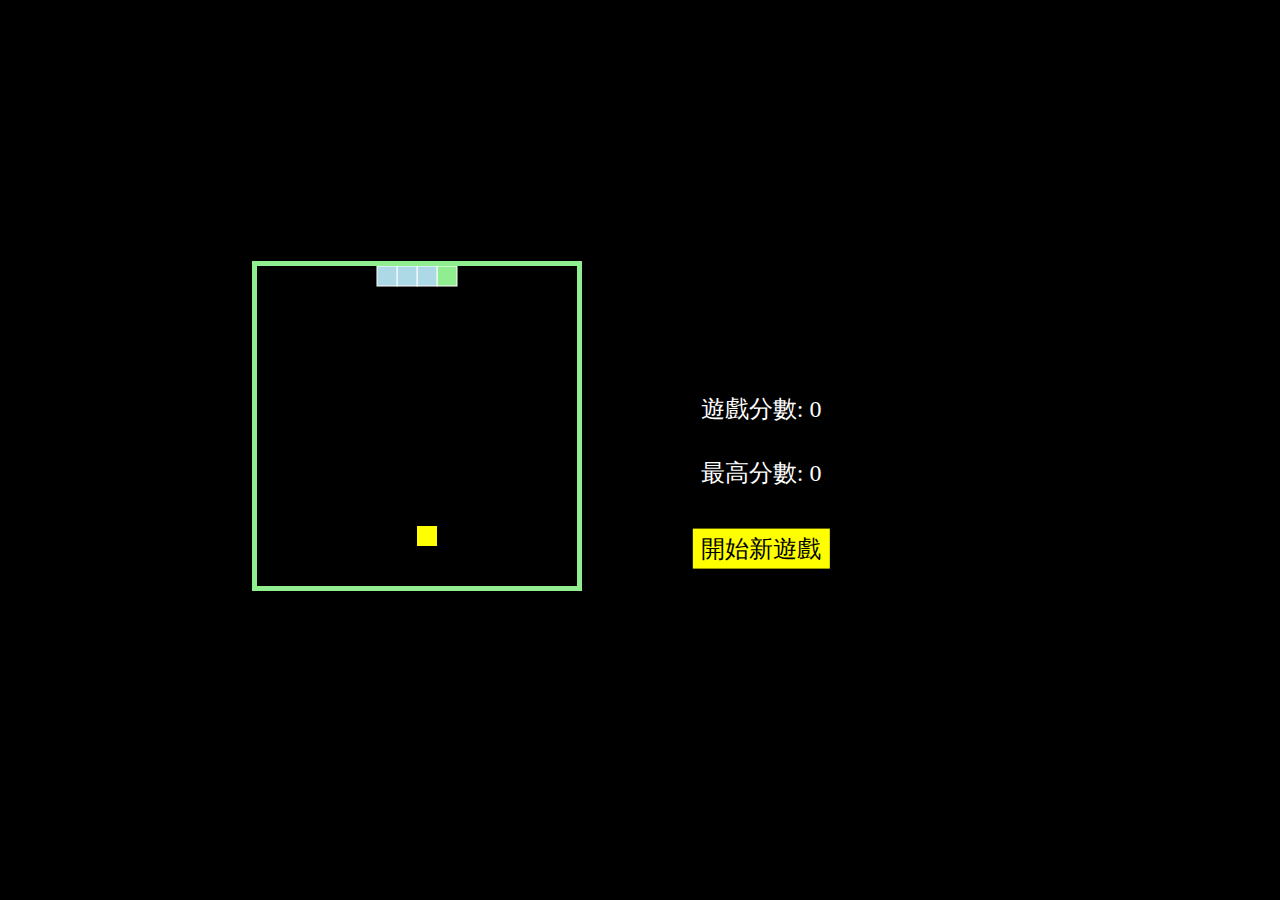
==== index.html @ b19eb1eb "first commit" ====
<!DOCTYPE html>
<html lang="en">
  <head>
    <meta charset="UTF-8" />
    <meta name="viewport" content="width=device-width, initial-scale=1.0" />
    <title>貪食蛇遊戲</title>
    <link rel="stylesheet" href="./style.css" />
  </head>
  <body>
    <canvas
      id="myCanvas"
      width="320"
      height="320"
      style="background-color: black"
    ></canvas>
    <div>
      <p id="myScore"></p>
      <p id="myScore2"></p>
      <button type="button" id="Start" onclick="location.reload()">
        開始新遊戲
      </button>
    </div>
    <script src="./app.js"></script>
  </body>
</html>
---- style.css ----
* {
  padding: 0;
  border: 0;
  box-sizing: border-box;
}

body {
  background-color: black;
  display: flex;
  flex-wrap: wrap;
  flex-direction: row;
  align-items: center;
  /* justify-content: space-evenly; */
}

#myCanvas {
  border: 5px solid lightgreen;
  position: absolute;
  top: 40%;
  left: 30%;
  transform: translate(-40%, -30%);
}
div {
  /* border: 5px solid white; */
  position: absolute;
  top: 55%;
  left: 60%;
  transform: translate(-55%, -60%);
  display: flex;
  flex-wrap: wrap;
  flex-direction: column;
  align-items: left;
  justify-content: space-evenly;
}
#myScore {
  /* border: 1px solid blue; */
  margin-top: 0rem;
  margin-bottom: 1rem;
}

#myScore2 {
  /* border: 1px solid red; */
  margin-top: 0rem;
  /* margin-bottom: 1rem; */
}

#myScore,
#myScore2 {
  color: white;
  font-size: 1.5rem;
  padding: 8px;
}

#Start {
  padding: 0.25rem 0.5rem;
  background-color: yellow;
  font-size: 1.5rem;
  /* display: block; */
  margin-top: 8px;
}
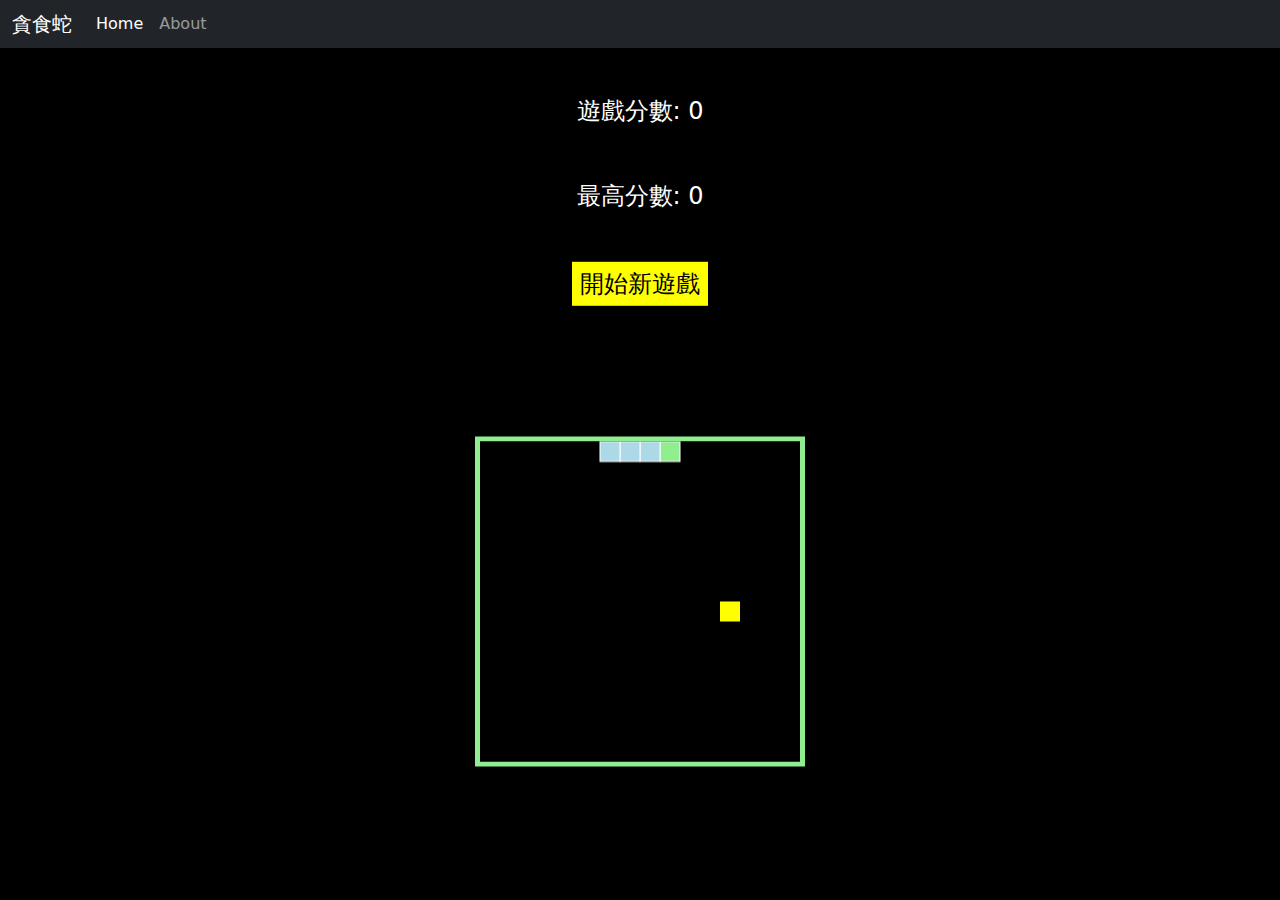
==== commit cb19d124: "second commit" ====
--- a/index.html
+++ b/index.html
@@ -4,22 +4,63 @@
     <meta charset="UTF-8" />
     <meta name="viewport" content="width=device-width, initial-scale=1.0" />
     <title>貪食蛇遊戲</title>
+    <link
+      href="https://cdn.jsdelivr.net/npm/bootstrap@5.3.3/dist/css/bootstrap.min.css"
+      rel="stylesheet"
+      integrity="sha384-QWTKZyjpPEjISv5WaRU9OFeRpok6YctnYmDr5pNlyT2bRjXh0JMhjY6hW+ALEwIH"
+      crossorigin="anonymous"
+    />
+    <script
+      src="https://cdn.jsdelivr.net/npm/bootstrap@5.3.3/dist/js/bootstrap.bundle.min.js"
+      integrity="sha384-YvpcrYf0tY3lHB60NNkmXc5s9fDVZLESaAA55NDzOxhy9GkcIdslK1eN7N6jIeHz"
+      crossorigin="anonymous"
+    ></script>
     <link rel="stylesheet" href="./style.css" />
   </head>
   <body>
-    <canvas
-      id="myCanvas"
-      width="320"
-      height="320"
-      style="background-color: black"
-    ></canvas>
-    <div>
+    <header>
+      <nav class="navbar navbar-expand-sm navbar-dark bg-dark py-1">
+        <div class="container-fluid">
+          <a class="navbar-brand" href="#">貪食蛇</a>
+          <button
+            class="navbar-toggler"
+            type="button"
+            data-bs-toggle="collapse"
+            data-bs-target="#navbarNav"
+            aria-controls="navbarNav"
+            aria-expanded="false"
+            aria-label="Toggle navigation"
+          >
+            <span class="navbar-toggler-icon"></span>
+          </button>
+          <div class="collapse navbar-collapse" id="navbarNav">
+            <ul class="navbar-nav">
+              <li class="nav-item">
+                <a class="nav-link active" aria-current="page" href="#">Home</a>
+              </li>
+              <li class="nav-item">
+                <a class="nav-link" href="./about.html">About</a>
+              </li>
+            </ul>
+          </div>
+        </div>
+      </nav>
+    </header>
+
+    <main>
+      <canvas
+        id="myCanvas"
+        width="320"
+        height="320"
+        style="background-color: black"
+      ></canvas>
+
       <p id="myScore"></p>
       <p id="myScore2"></p>
       <button type="button" id="Start" onclick="location.reload()">
         開始新遊戲
       </button>
-    </div>
+    </main>
     <script src="./app.js"></script>
   </body>
 </html>
--- a/style.css
+++ b/style.css
@@ -6,46 +6,28 @@
 
 body {
   background-color: black;
+}
+
+body.main {
   display: flex;
   flex-wrap: wrap;
-  flex-direction: row;
   align-items: center;
-  /* justify-content: space-evenly; */
+  flex-direction: column;
+  justify-items: center;
 }
 
 #myCanvas {
   border: 5px solid lightgreen;
   position: absolute;
-  top: 40%;
-  left: 30%;
-  transform: translate(-40%, -30%);
-}
-div {
-  /* border: 5px solid white; */
-  position: absolute;
-  top: 55%;
-  left: 60%;
-  transform: translate(-55%, -60%);
-  display: flex;
-  flex-wrap: wrap;
-  flex-direction: column;
-  align-items: left;
-  justify-content: space-evenly;
-}
-#myScore {
-  /* border: 1px solid blue; */
-  margin-top: 0rem;
-  margin-bottom: 1rem;
-}
-
-#myScore2 {
-  /* border: 1px solid red; */
-  margin-top: 0rem;
-  /* margin-bottom: 1rem; */
+  top: 65%;
+  left: 50%;
+  transform: translate(-50%, -45%);
 }
 
 #myScore,
 #myScore2 {
+  margin-top: 0rem;
+  margin-bottom: 0rem;
   color: white;
   font-size: 1.5rem;
   padding: 8px;
@@ -56,5 +38,25 @@
   background-color: yellow;
   font-size: 1.5rem;
   /* display: block; */
-  margin-top: 8px;
+  margin-top: 5px;
 }
+
+#myScore {
+  position: absolute;
+  top: 10%;
+  left: 50%;
+  transform: translate(-50%, -10%);
+}
+#myScore2 {
+  position: absolute;
+  top: 20%;
+  left: 50%;
+  transform: translate(-50%, -20%);
+}
+
+#Start {
+  position: absolute;
+  top: 30%;
+  left: 50%;
+  transform: translate(-50%, -30%);
+}
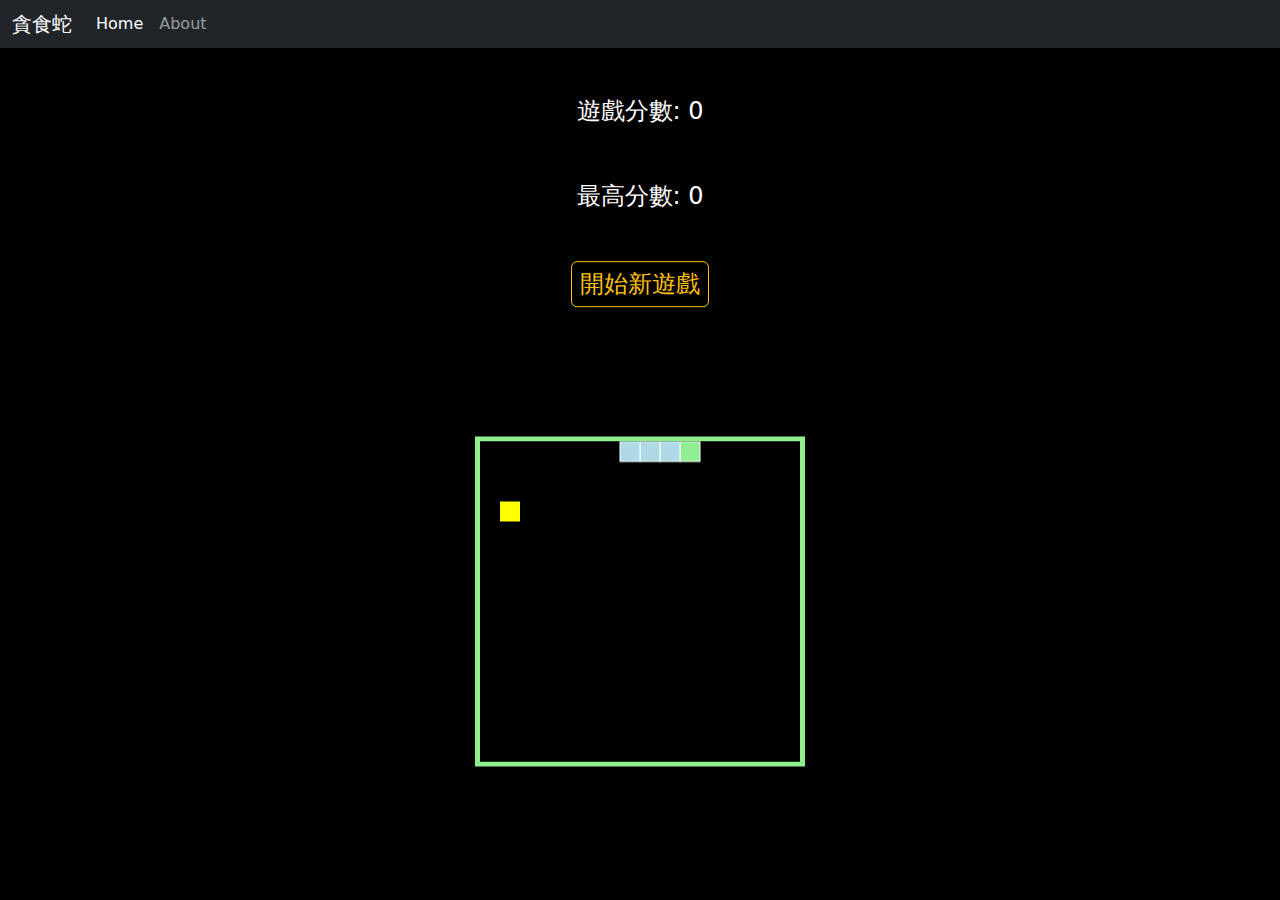
==== commit 2a947710: "third commit" ====
--- a/index.html
+++ b/index.html
@@ -57,7 +57,12 @@
 
       <p id="myScore"></p>
       <p id="myScore2"></p>
-      <button type="button" id="Start" onclick="location.reload()">
+      <button
+        type="button"
+        class="btn btn-outline-warning"
+        id="Start"
+        onclick="location.reload()"
+      >
         開始新遊戲
       </button>
     </main>
--- a/style.css
+++ b/style.css
@@ -35,7 +35,7 @@
 
 #Start {
   padding: 0.25rem 0.5rem;
-  background-color: yellow;
+  /* background-color: yellow; */
   font-size: 1.5rem;
   /* display: block; */
   margin-top: 5px;
